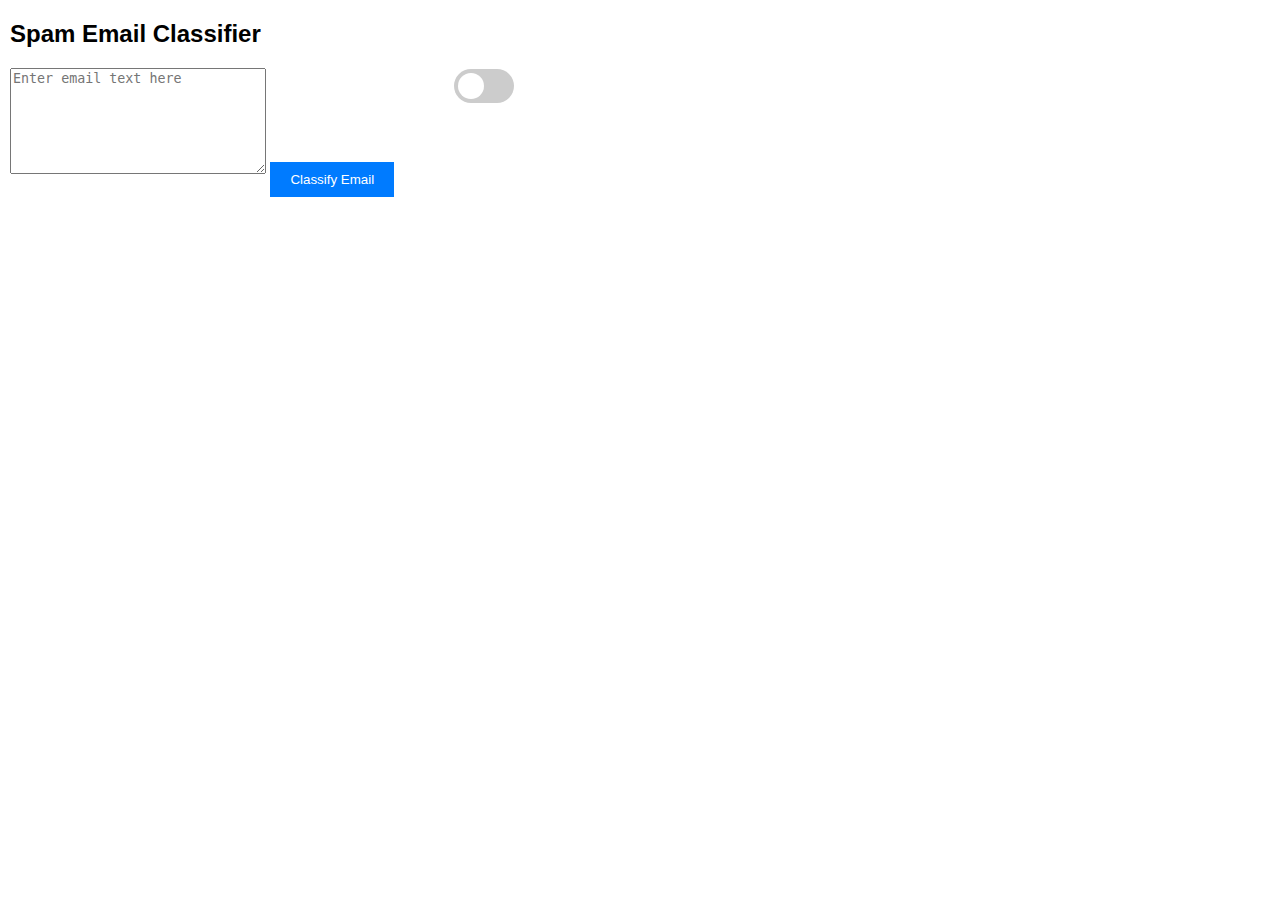
==== project_folder/templates/popup.html @ 46cf9e27 "Merge pull request #1 from AmirBasuti/main" ====
<!DOCTYPE html>
<html lang="en">
<head>
  <title>Spam Email Classifier</title>
<link rel="stylesheet" type="text/css" href="style.css">
</head>
<body>
  <h2>Spam Email Classifier</h2>
  <form id="emailForm">
      <label for="emailText"></label><textarea id="emailText" placeholder="Enter email text here"></textarea>
    <button type="submit">Classify Email</button>
    <label class="switch">
      <input type="checkbox" id="darkModeSwitch">
      <span class="slider round"></span>
    </label>
  </form>
  <p id="result"></p>
  <script src="popup.js"></script>
</body>
</html>
---- project_folder/templates/style.css ----
body {
      font-family: Arial, sans-serif;
      margin: 10px;
    }
    h2 {
      margin-bottom: 20px;
    }
    textarea {
      width: 250px;
      height: 100px;
      margin-bottom: 10px;
    }
    button {
        padding: 10px 20px;
        background-color: #007bff;
        color: white;
        border: none;
        cursor: pointer;
    }
    button:hover {
      background-color: #0056b3;
    }
    p {
      margin-top: 20px;
    }
    .switch {
    position: fixed;
    display: inline-block;
    width: 60px;
    height: 34px;
    margin-left: 60px;
    margin-top: 1px;

}

.switch input {
  opacity: 0;
  width: 0;
  height: 0;
}

.slider {
  position: absolute;
  cursor: pointer;
  top: 0;
  left: 0;
  right: 0;
  bottom: 0;
  background-color: #ccc;
  transition: .4s;
}

.slider:before {
  position: absolute;
  content: "";
  height: 26px;
  width: 26px;
  left: 4px;
  bottom: 4px;
  background-color: white;
  transition: .4s;
}

input:checked + .slider {
  background-color: #2196F3;
}

input:checked + .slider:before {
  transform: translateX(26px);
}

.slider.round {
  border-radius: 24px;
}

.slider.round:before {
  border-radius: 50%;
}
body.dark-mode {
  background-color: #333;
  color: #fff;
}
textarea.dark-mode {
  background-color: #333;
  color: #fff;
}
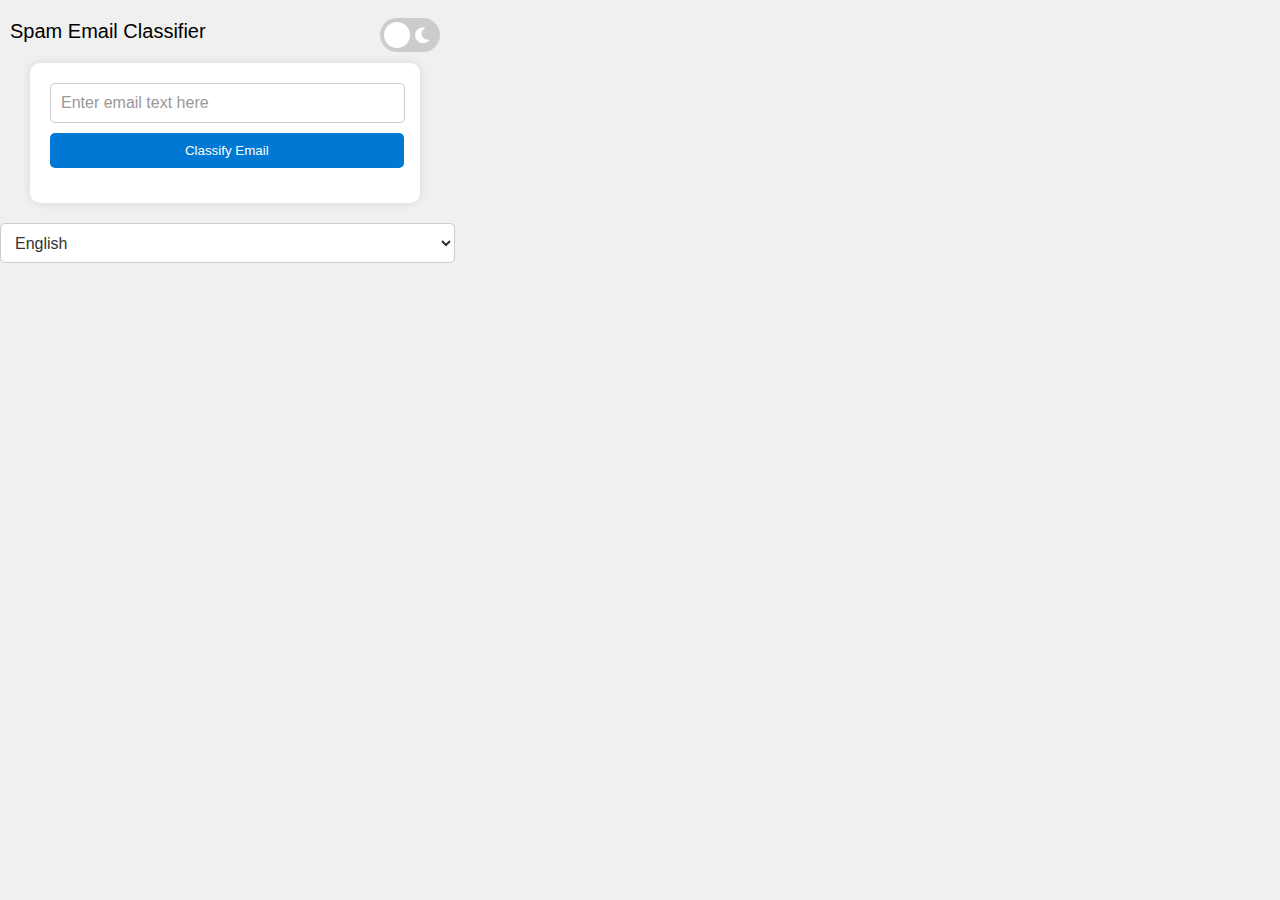
==== commit 93266a35: "change design" ====
--- a/project_folder/templates/popup.html
+++ b/project_folder/templates/popup.html
@@ -1,20 +1,36 @@
 <!DOCTYPE html>
 <html lang="en">
 <head>
+  <meta charset="UTF-8">
   <title>Spam Email Classifier</title>
-<link rel="stylesheet" type="text/css" href="style.css">
+  <link rel="stylesheet" type="text/css" href="style.css">
+  <link rel="stylesheet" href="https://cdnjs.cloudflare.com/ajax/libs/font-awesome/6.0.0-beta3/css/all.min.css">
 </head>
 <body>
-  <h2>Spam Email Classifier</h2>
-  <form id="emailForm">
-      <label for="emailText"></label><textarea id="emailText" placeholder="Enter email text here"></textarea>
-    <button type="submit">Classify Email</button>
+  <div class="title-container">
+    <h3>Spam Email Classifier</h3>
     <label class="switch">
       <input type="checkbox" id="darkModeSwitch">
-      <span class="slider round"></span>
+      <span class="slider round">
+        <i class="fas fa-sun"></i>
+        <i class="fas fa-moon"></i>
+      </span>
     </label>
+  </div>
+  <form class="login-form" id="emailForm">
+    <input type="text" id="emailText" placeholder="Enter email text here" required>
+    <button type="submit">Classify Email</button>
+    <p id="result"></p> <!-- Result will be displayed here -->
   </form>
-  <p id="result"></p>
+  <select id="languageSelect">
+    <option value="en">English</option>
+    <option value="es">Español</option>
+    <option value="fa">فارسی</option>
+    <option value="fr">Français</option>
+    <option value="it">Italiano</option>
+    <option value="ar">العربية</option>
+  </select>
+  <p id="emptyInputMessage" style="color: red; display: none;">Please fill out the email text field.</p>
   <script src="popup.js"></script>
 </body>
 </html>--- a/project_folder/templates/style.css
+++ b/project_folder/templates/style.css
@@ -1,36 +1,98 @@
-    body {
-      font-family: Arial, sans-serif;
-      margin: 10px;
-    }
-    h2 {
-      margin-bottom: 20px;
-    }
-    textarea {
-      width: 250px;
-      height: 100px;
-      margin-bottom: 10px;
-    }
-    button {
-        padding: 10px 20px;
-        background-color: #007bff;
-        color: white;
-        border: none;
-        cursor: pointer;
-    }
-    button:hover {
-      background-color: #0056b3;
-    }
-    p {
-      margin-top: 20px;
-    }
-    .switch {
-    position: fixed;
-    display: inline-block;
-    width: 60px;
-    height: 34px;
-    margin-left: 60px;
-    margin-top: 1px;
-
+body {
+  width: 450px;
+  height: 200px;
+  margin: 0;
+  padding: 0;
+  font-family: Arial, sans-serif;
+  background-color: #f0f0f0; /* Default background color */
+}
+h3 {
+  font-weight: normal;
+  font-size: 20px;
+  padding-left: 10px;
+
+}
+
+/* Email form */
+#emailForm {
+  width: 350px;
+  height: 100px;
+
+  margin: 20px auto;
+  background-color: #fff; /* Default background color */
+  padding: 20px;
+  border-radius: 10px;
+  box-shadow: 0 0 10px rgba(0, 0, 0, 0.1);
+  transition: background-color 0.5s ease, color 0.5s ease; /* Added transition for smooth color change */
+}
+
+/* Dark mode adjustments */
+body.dark-mode #emailForm {
+  background-color: #333; /* Dark background color */
+  color: #fff; /* Light text color */
+}
+
+/* Email text textarea */
+#emailText {
+  width: 100%;
+  max-width: 600px; /* You can adjust this value as needed */
+  padding: 10px;
+  margin: 0 auto; /* This will center the element */
+  border: 1px solid #CCCCCC;
+  border-radius: 5px;
+  background-color: #ffffff; /* White background */
+  color: #333333; /* Dark text color */
+  font-size: 16px; /* Adjust font size as needed */
+  transition: background-color 0.5s ease, color 0.5s ease; /* Added transition for smooth color change */
+}
+
+#emailText::placeholder {
+  color: #999999; /* Lighter text color for placeholder */
+}
+
+/* Dark mode adjustments */
+body.dark-mode #emailText {
+  background-color: #333; /* Dark background color */
+  color: #fff; /* Light text color */
+}
+
+
+button {
+  width: 101%; /* Same as the input field */
+  padding: 10px; /* Same as the input field */
+  border: none;
+  border-radius: 5px;
+  cursor: pointer;
+  background-color: #0078d4; /* Default button color */
+  color: #fff;
+}
+
+button:hover {
+  background-color: #005a9e; /* Button color on hover */
+}
+
+.controls {
+  display: flex;
+  align-items: center;
+  justify-content: space-between;
+  margin-top: 20px;
+}
+
+#languageSelect {
+  width: 150px;
+  padding: 8px;
+  border-radius: 5px;
+  border: 1px solid #ccc;
+}
+
+.title-container {
+  position: relative;
+}
+
+.switch {
+  position: absolute;
+  top: -20px;
+  right: 10px;
 }
 
 .switch input {
@@ -40,14 +102,16 @@
 }
 
 .slider {
-  position: absolute;
+  position: relative;
   cursor: pointer;
-  top: 0;
-  left: 0;
-  right: 0;
-  bottom: 0;
+  width: 60px;
+  height: 34px;
   background-color: #ccc;
   transition: .4s;
+  display: flex;
+  align-items: center;
+  justify-content: center;
+  margin-left: 10px;
 }
 
 .slider:before {
@@ -59,6 +123,7 @@
   bottom: 4px;
   background-color: white;
   transition: .4s;
+  border-radius: 50%;
 }
 
 input:checked + .slider {
@@ -70,17 +135,122 @@
 }
 
 .slider.round {
-  border-radius: 24px;
+  border-radius: 34px;
 }
 
 .slider.round:before {
   border-radius: 50%;
 }
+
+.slider i {
+  position: absolute;
+  font-size: 18px;
+  color: #fff;
+  transition: opacity 0.4s;
+}
+
+.slider i.fa-sun {
+  left: 8px;
+  opacity: 1; /* Always show the sun icon */
+}
+
+.slider i.fa-moon {
+  right: 8px;
+  opacity: 1; /* Always show the moon icon */
+}
+
+/* Dark mode transition */
+body {
+  transition: background-color 0.5s ease, color 0.5s ease;
+}
+
 body.dark-mode {
-  background-color: #333;
-  color: #fff;
-}
+  background-color: #2b2b2b;
+  color: white;
+}
+
+textarea {
+  transition: background-color 0.5s ease, color 0.5s ease;
+}
+
 textarea.dark-mode {
-  background-color: #333;
-  color: #fff;
-}+  background-color: black;
+  color: white;
+}
+
+#emailText {
+  width: 95%;
+  padding: 10px;
+  margin-bottom: 10px;
+  border: 1px solid #CCCCCC;
+  border-radius: 5px;
+  background-color: #ffffff; /* White background */
+  color: #333333; /* Dark text color */
+  font-size: 16px; /* Adjust font size as needed */
+}
+
+#emailText::placeholder {
+  color: #999999; /* Lighter text color for placeholder */
+}
+/* Corrected size and style of language select bar */
+#languageSelect {
+  width: 101%; /* Adjusted width to fill the container */
+  height: 40px;
+  padding: 10px; /* Increased padding for better spacing */
+  /*border-radius: 1px;*/
+  border: 1px solid #ccc;
+  background-color: #fff; /* Default background color */
+  color: #333; /* Adjusted text color */
+  font-size: 16px; /* Adjusted font size */
+  transition: background-color 0.5s ease, color 0.5s ease; /* Added transition for smooth color change */
+}
+
+/* Adjusted color of language select options */
+#languageSelect option {
+  background-color: #fff; /* Default background color */
+  color: #333; /* Adjusted text color */
+}
+
+/* Dark mode adjustments */
+body.dark-mode #languageSelect {
+  background-color: #333; /* Dark background color */
+  color: #fff; /* Light text color */
+  border-color: #999; /* Darker border color */
+}
+
+body.dark-mode #languageSelect option {
+  background-color: #333; /* Dark background color */
+  color: #fff; /* Light text color */
+}
+/*@keyframes example {*/
+/*  0%   {transform: scale(1);}*/
+/*  50%  {transform: scale(1.1);}*/
+/*  100% {transform: scale(1);}*/
+/*}*/
+/*#emailText, #emailForm button {*/
+/*  animation-name: example;*/
+/*  animation-duration: 2s;*/
+/*  animation-iteration-count: infinite;*/
+/*}*/
+/* style.css */
+
+/* style.css */
+
+.title-container {
+  position: relative;
+}
+
+.switch {
+  position: absolute;
+  top: -20px;
+  right: 10px;
+}
+
+#result {
+  margin-top: 9px; /* Add some space above the result */
+  font-size: 15px; /* Increase the font size */
+  font-weight: normal;
+  font-family: Arial, sans-serif;
+
+}
+
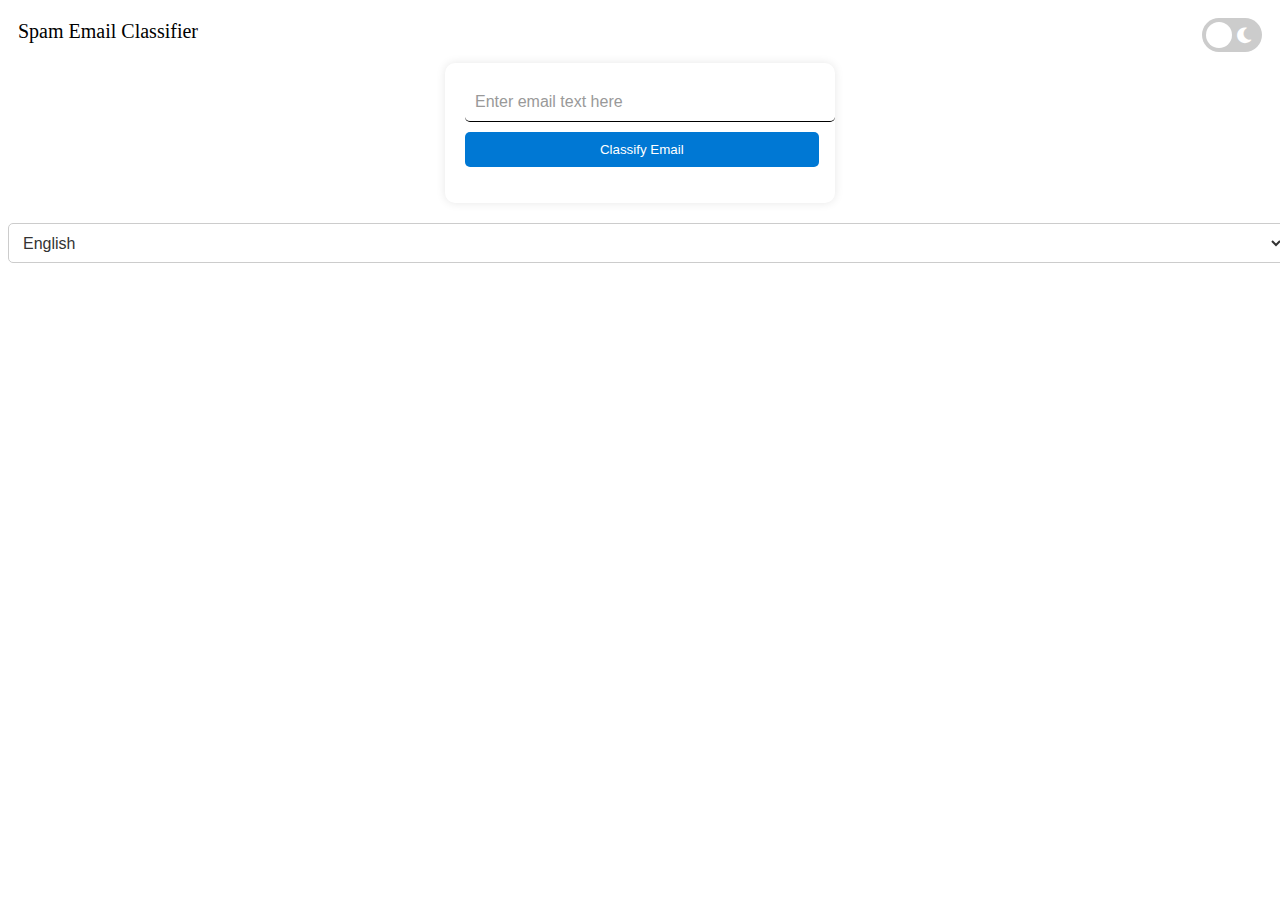
==== commit 9e18bf5d: "Cleaned up HTML and added comments for better understanding of structure" ====
--- a/project_folder/templates/popup.html
+++ b/project_folder/templates/popup.html
@@ -17,7 +17,7 @@
       </span>
     </label>
   </div>
-  <form class="login-form" id="emailForm">
+  <form id="emailForm">
     <input type="text" id="emailText" placeholder="Enter email text here" required>
     <button type="submit">Classify Email</button>
     <p id="result"></p> <!-- Result will be displayed here -->
--- a/project_folder/templates/style.css
+++ b/project_folder/templates/style.css
@@ -1,4 +1,4 @@
-body {
+body.myExtension{
   width: 450px;
   height: 200px;
   margin: 0;
@@ -31,6 +31,13 @@
   background-color: #333; /* Dark background color */
   color: #fff; /* Light text color */
 }
+
+#emailText, button {
+  width: 80%; /* Adjust this value as needed */
+  margin: 0 auto; /* This will center the elements */
+  display: block; /* This will make the elements block-level, which is necessary for centering */
+}
+
 
 /* Email text textarea */
 #emailText {
@@ -253,4 +260,25 @@
   font-family: Arial, sans-serif;
 
 }
-
+/* Define the normal state */
+#emailText {
+  width: 100%;
+  border: 1px;
+  border-bottom: 1px solid #000;
+  transition: all 0.3s ease-in-out;
+}
+
+#emailText::placeholder {
+  transition: all 0.3s ease-in-out;
+}
+
+/* Define the focused state */
+#emailText:focus {
+  outline: none;
+  border-bottom: 1px solid #0078d4;
+}
+
+#emailText:focus::placeholder {
+  transform: translateY(-20px);
+  font-size: 12px;
+}
